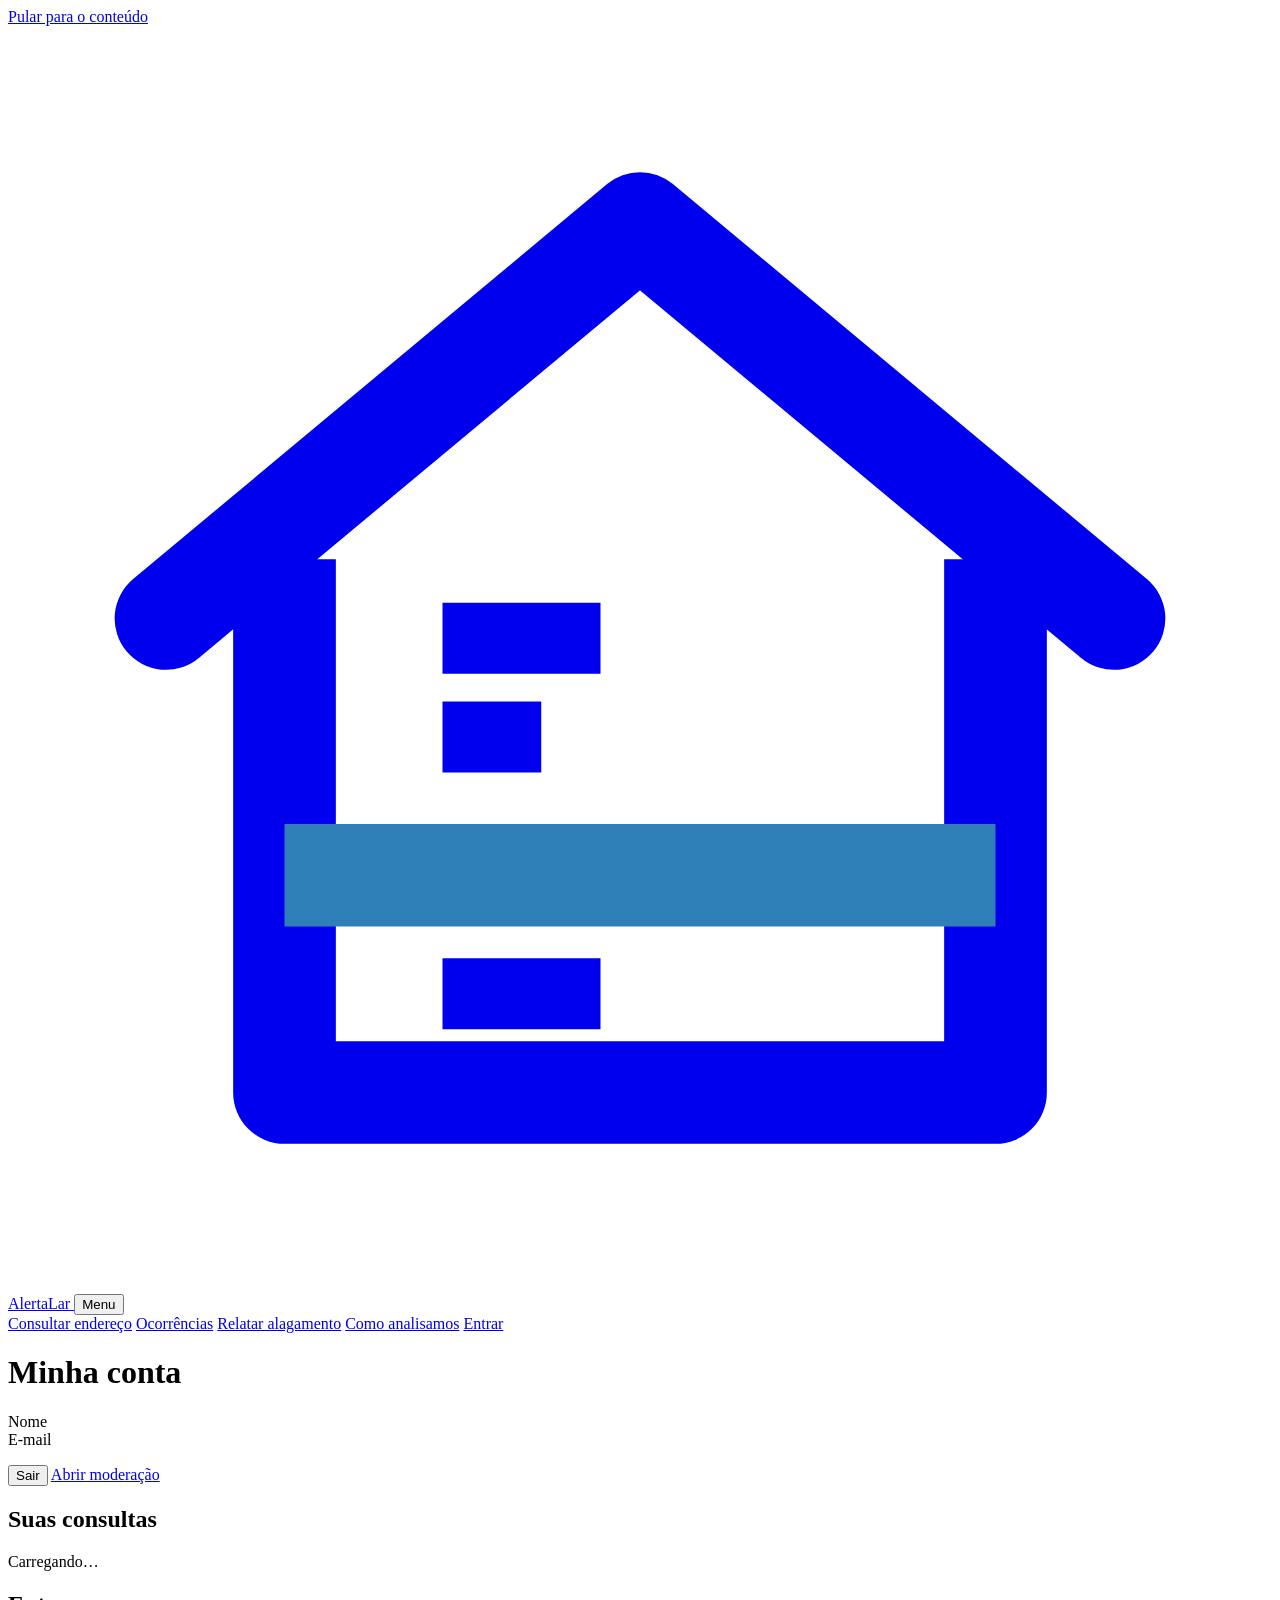
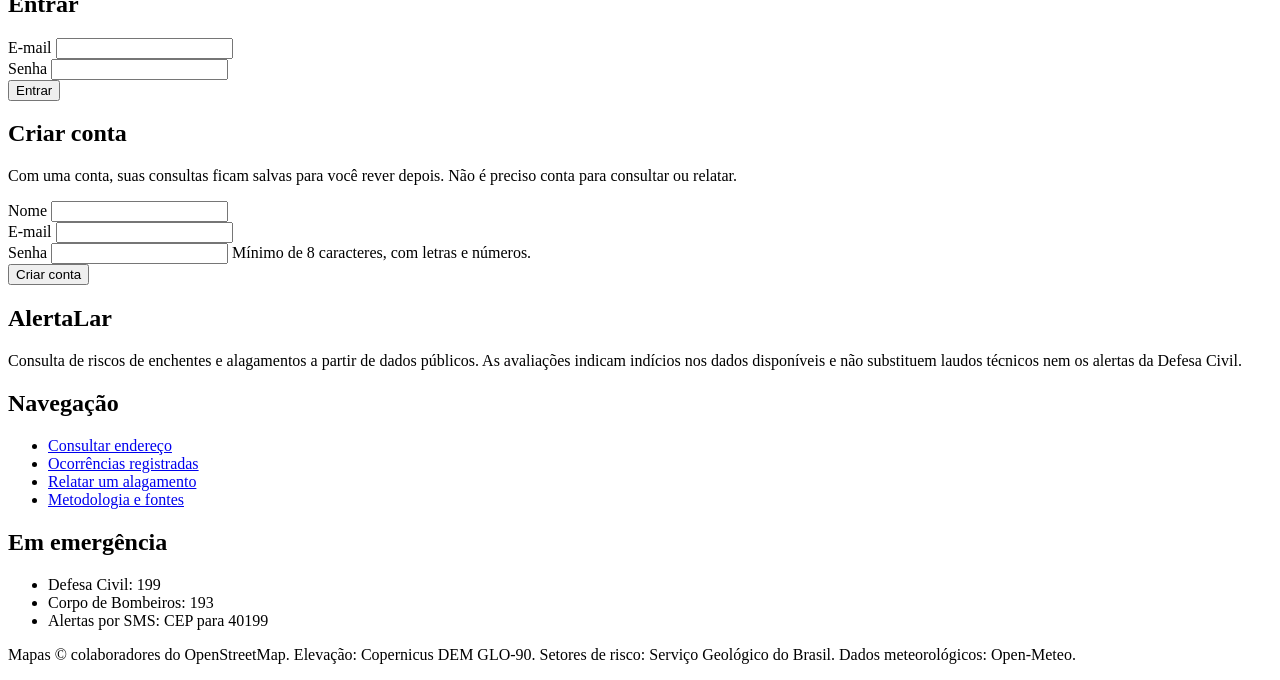
==== frontend/entrar.html @ e4f82b3f "Adiciona o projeto AlertaLar completo Back-end Java 21 / Spring Boot 4.1 (Web MVC, Data JPA, Validat" ====
<!doctype html>
<html lang="pt-BR">
<head>
  <meta charset="utf-8">
  <meta name="viewport" content="width=device-width, initial-scale=1">
  <title>Entrar | AlertaLar</title>
  <meta name="description" content="Entre ou crie uma conta no AlertaLar para guardar o histórico das suas consultas.">
  <link rel="icon" href="/assets/icone.svg" type="image/svg+xml">
  <link rel="stylesheet" href="/css/estilo.css">
</head>
<body>
<a class="pular" href="#conteudo">Pular para o conteúdo</a>
<header class="topo">
  <div class="topo-interno">
    <a class="marca" href="/" aria-label="AlertaLar, página inicial">
      <svg viewBox="0 0 32 32" aria-hidden="true"><path d="M4 15 16 5l12 10" fill="none" stroke="currentColor" stroke-width="2.6" stroke-linejoin="round" stroke-linecap="round"/><path d="M7 13.5V27h18V13.5" fill="none" stroke="currentColor" stroke-width="2.6" stroke-linejoin="round"/><path d="M7 21.5h18" stroke="#2f7fb8" stroke-width="2.6"/><path d="M11 24.5h4M11 18h2.5M11 15.5h4" stroke="currentColor" stroke-width="1.8"/></svg>
      <span>AlertaLar</span>
    </a>
    <button class="menu-botao" type="button" aria-expanded="false" aria-controls="menu">Menu</button>
    <nav id="menu" class="menu" aria-label="Principal">
      <a href="/#consultar">Consultar endereço</a>
      <a href="/ocorrencias.html">Ocorrências</a>
      <a href="/relatar.html">Relatar alagamento</a>
      <a href="/metodologia.html">Como analisamos</a>
      <a href="/entrar.html" class="menu-conta" data-link-conta>Entrar</a>
    </nav>
  </div>
</header>

<main id="conteudo" class="conteiner pagina">
  <div id="area-conta" class="oculto pagina-estreita">
    <h1>Minha conta</h1>
    <dl class="conta-dados">
      <dt>Nome</dt><dd id="conta-nome"></dd>
      <dt>E-mail</dt><dd id="conta-email"></dd>
    </dl>
    <div class="acoes">
      <button class="botao botao-secundario" type="button" id="botao-sair">Sair</button>
      <a class="botao botao-secundario oculto" href="/painel.html" id="link-painel">Abrir moderação</a>
    </div>
    <section class="bloco" aria-labelledby="t-minhas">
      <h2 id="t-minhas">Suas consultas</h2>
      <div id="minhas-consultas"><p class="vazio">Carregando…</p></div>
    </section>
  </div>

  <div id="area-acesso" class="duas-colunas oculto">
    <section class="painel" aria-labelledby="t-entrar">
      <h1 id="t-entrar" class="bloco-titulo">Entrar</h1>
      <form id="form-login" novalidate>
        <div class="campos">
          <div class="campo">
            <label for="login-email">E-mail</label>
            <input id="login-email" name="email" type="email" required autocomplete="username">
          </div>
          <div class="campo">
            <label for="login-senha">Senha</label>
            <input id="login-senha" name="senha" type="password" required autocomplete="current-password" maxlength="72">
          </div>
        </div>
        <div id="msg-login" aria-live="polite"></div>
        <div class="acoes"><button class="botao" type="submit">Entrar</button></div>
      </form>
    </section>

    <section class="painel" aria-labelledby="t-criar">
      <h2 id="t-criar">Criar conta</h2>
      <p class="texto-secundario">Com uma conta, suas consultas ficam salvas para você rever depois. Não é preciso conta para consultar ou relatar.</p>
      <form id="form-registro" novalidate>
        <div class="campos">
          <div class="campo">
            <label for="reg-nome">Nome</label>
            <input id="reg-nome" name="nome" required maxlength="120" autocomplete="name">
          </div>
          <div class="campo">
            <label for="reg-email">E-mail</label>
            <input id="reg-email" name="email" type="email" required maxlength="254" autocomplete="email">
          </div>
          <div class="campo">
            <label for="reg-senha">Senha</label>
            <input id="reg-senha" name="senha" type="password" required minlength="8" maxlength="72" autocomplete="new-password" aria-describedby="dica-senha">
            <span class="dica" id="dica-senha">Mínimo de 8 caracteres, com letras e números.</span>
          </div>
        </div>
        <div id="msg-registro" aria-live="polite"></div>
        <div class="acoes"><button class="botao" type="submit">Criar conta</button></div>
      </form>
    </section>
  </div>
</main>

<footer class="rodape">
  <div class="conteiner">
    <div class="rodape-grade">
      <div>
        <h2>AlertaLar</h2>
        <p>Consulta de riscos de enchentes e alagamentos a partir de dados públicos. As avaliações indicam indícios nos dados disponíveis e não substituem laudos técnicos nem os alertas da Defesa Civil.</p>
      </div>
      <div>
        <h2>Navegação</h2>
        <ul>
          <li><a href="/#consultar">Consultar endereço</a></li>
          <li><a href="/ocorrencias.html">Ocorrências registradas</a></li>
          <li><a href="/relatar.html">Relatar um alagamento</a></li>
          <li><a href="/metodologia.html">Metodologia e fontes</a></li>
        </ul>
      </div>
      <div>
        <h2>Em emergência</h2>
        <ul>
          <li>Defesa Civil: 199</li>
          <li>Corpo de Bombeiros: 193</li>
          <li>Alertas por SMS: CEP para 40199</li>
        </ul>
      </div>
    </div>
    <p class="creditos">Mapas © colaboradores do OpenStreetMap. Elevação: Copernicus DEM GLO-90. Setores de risco: Serviço Geológico do Brasil. Dados meteorológicos: Open-Meteo.</p>
  </div>
</footer>

<script type="module" src="/js/paginas/entrar.js"></script>
</body>
</html>
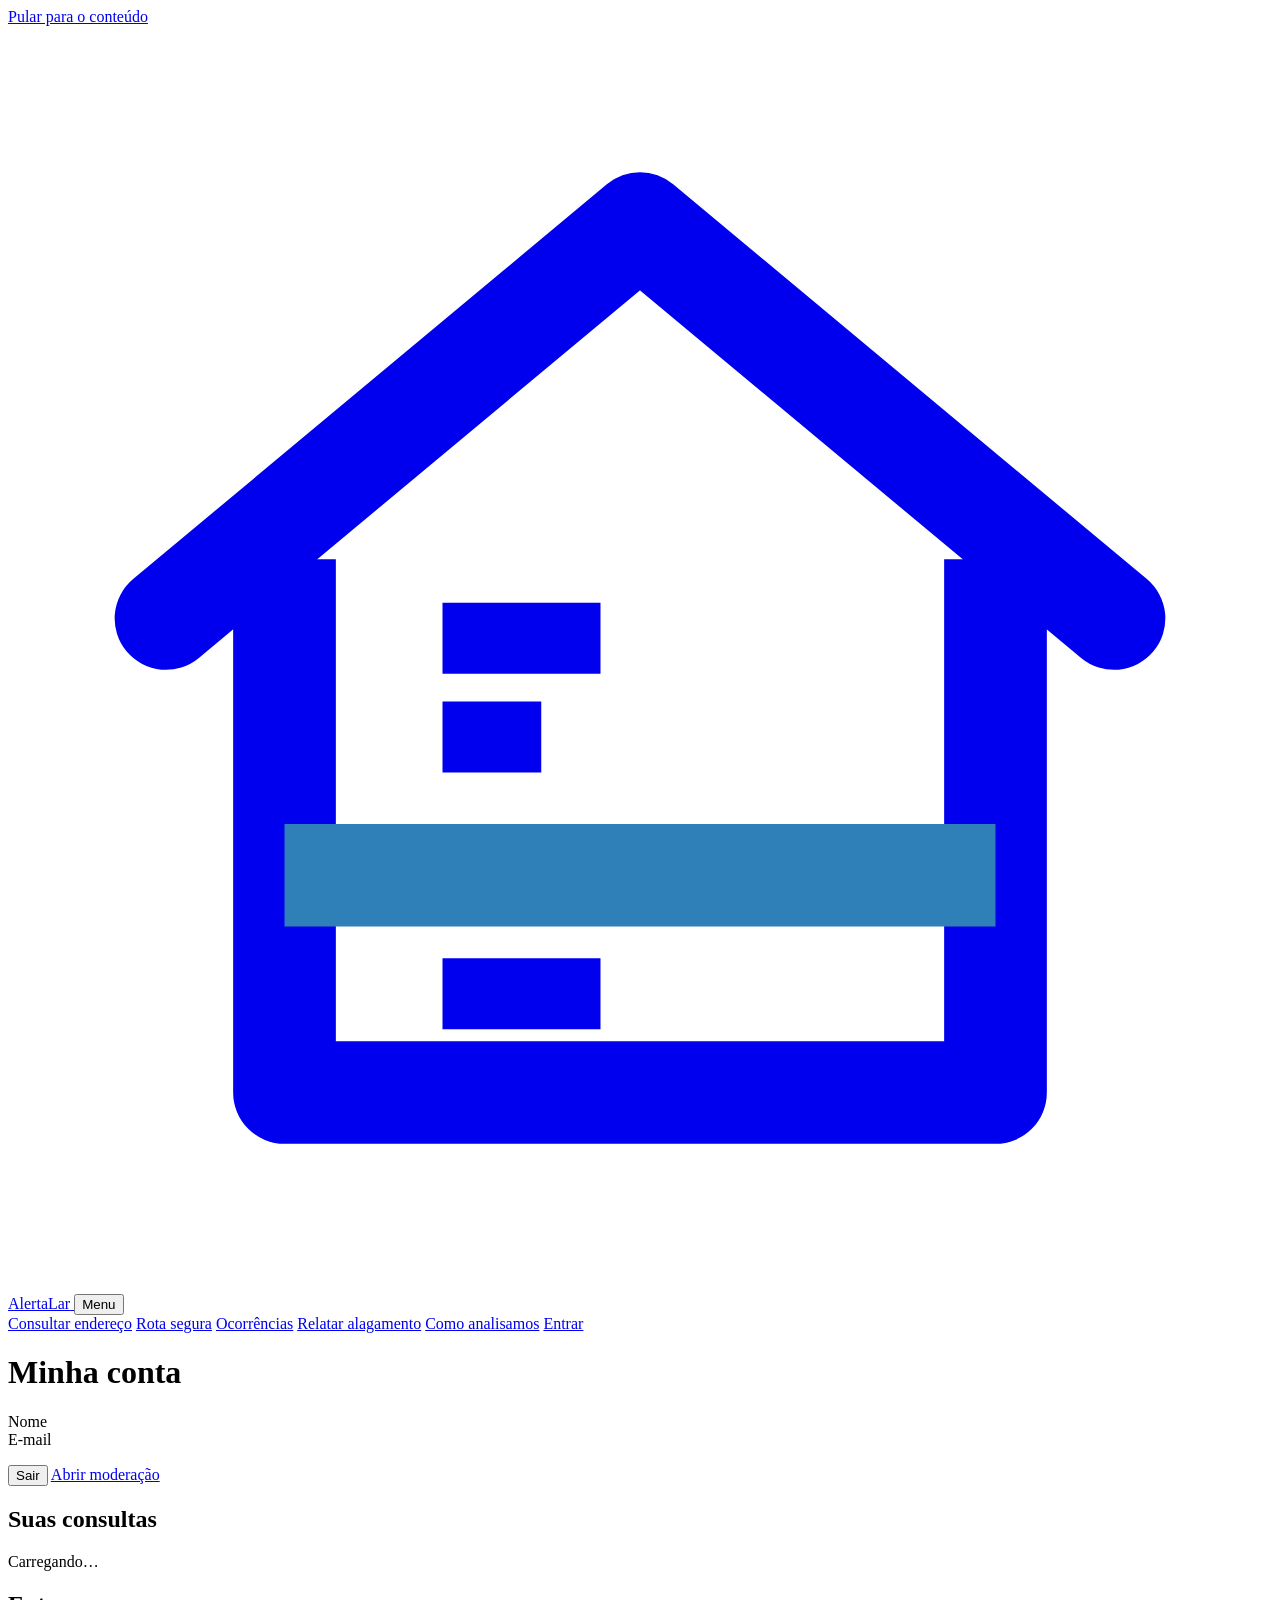
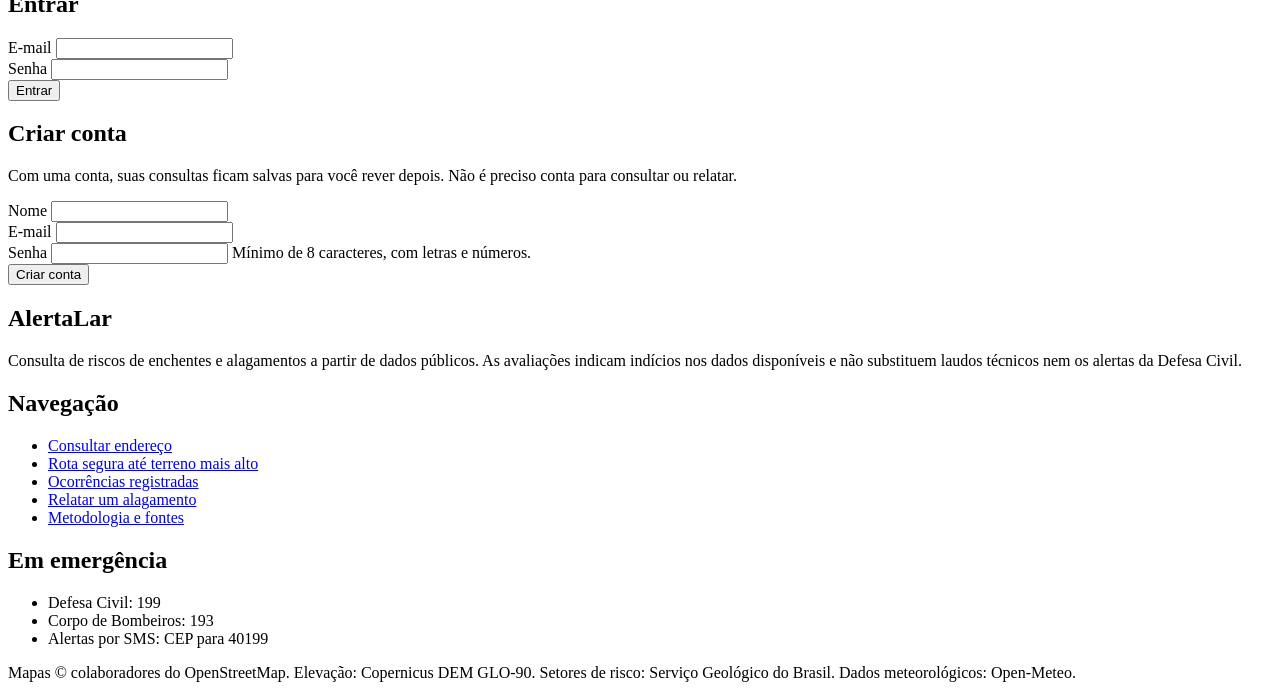
==== commit a096aea3: "Histórico oficial embutido e rota segura até terreno mais alto Histórico municipal - Inclui a base d" ====
--- a/frontend/entrar.html
+++ b/frontend/entrar.html
@@ -19,6 +19,7 @@
     <button class="menu-botao" type="button" aria-expanded="false" aria-controls="menu">Menu</button>
     <nav id="menu" class="menu" aria-label="Principal">
       <a href="/#consultar">Consultar endereço</a>
+      <a href="/rota.html">Rota segura</a>
       <a href="/ocorrencias.html">Ocorrências</a>
       <a href="/relatar.html">Relatar alagamento</a>
       <a href="/metodologia.html">Como analisamos</a>
@@ -100,6 +101,7 @@
         <h2>Navegação</h2>
         <ul>
           <li><a href="/#consultar">Consultar endereço</a></li>
+          <li><a href="/rota.html">Rota segura até terreno mais alto</a></li>
           <li><a href="/ocorrencias.html">Ocorrências registradas</a></li>
           <li><a href="/relatar.html">Relatar um alagamento</a></li>
           <li><a href="/metodologia.html">Metodologia e fontes</a></li>
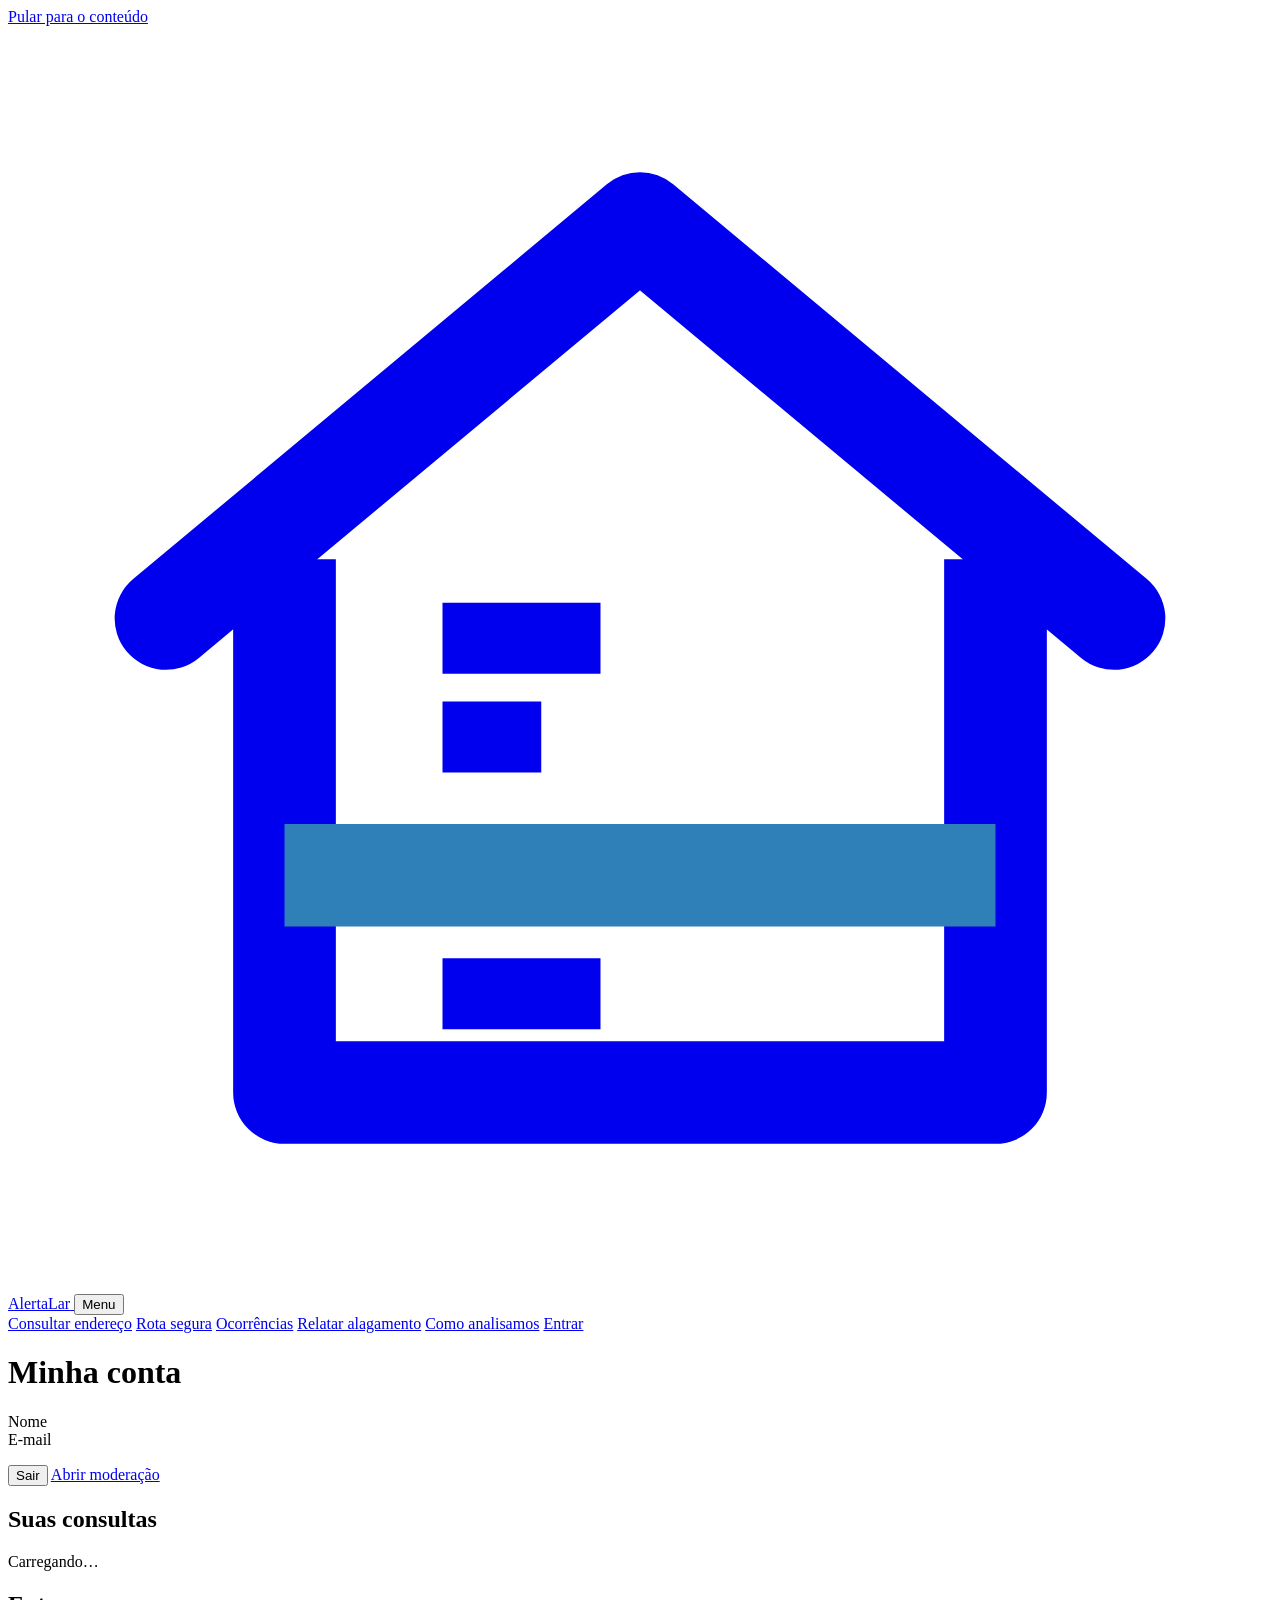
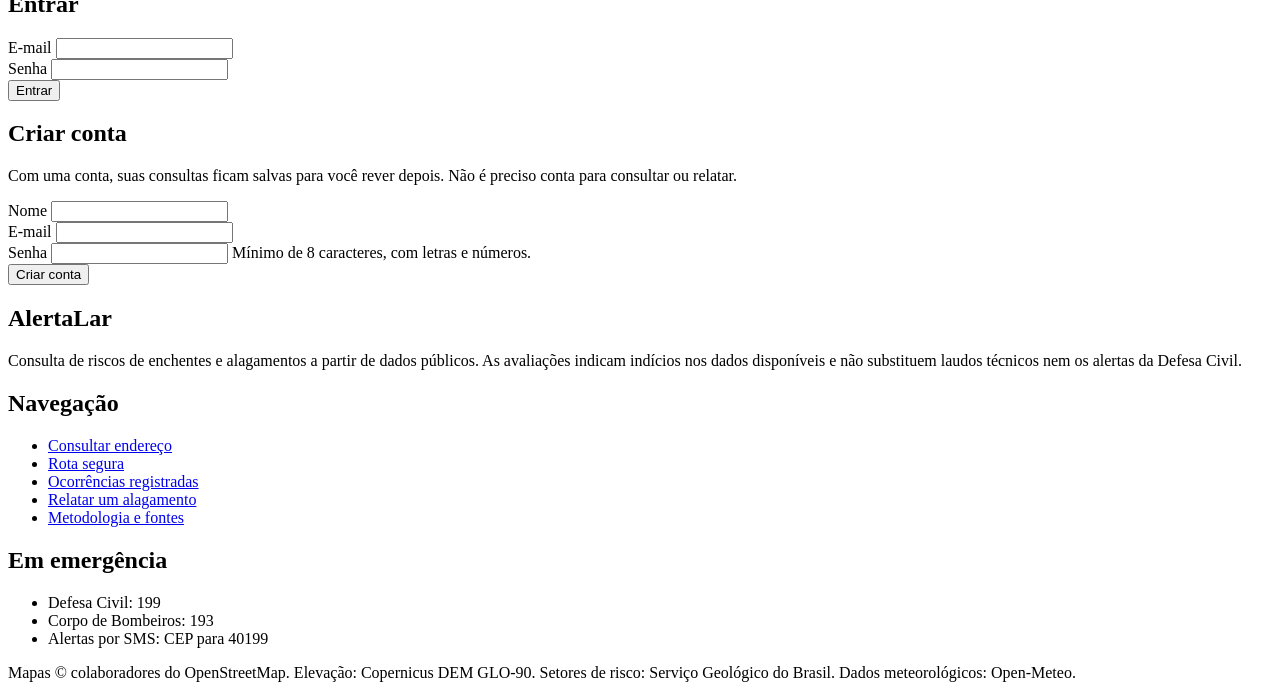
==== commit 21a17d7c: "Rota segura só até o destino escolhido; "Como analisamos" sem fontes não integradas Rota segura - Sa" ====
--- a/frontend/entrar.html
+++ b/frontend/entrar.html
@@ -101,7 +101,7 @@
         <h2>Navegação</h2>
         <ul>
           <li><a href="/#consultar">Consultar endereço</a></li>
-          <li><a href="/rota.html">Rota segura até terreno mais alto</a></li>
+          <li><a href="/rota.html">Rota segura</a></li>
           <li><a href="/ocorrencias.html">Ocorrências registradas</a></li>
           <li><a href="/relatar.html">Relatar um alagamento</a></li>
           <li><a href="/metodologia.html">Metodologia e fontes</a></li>
